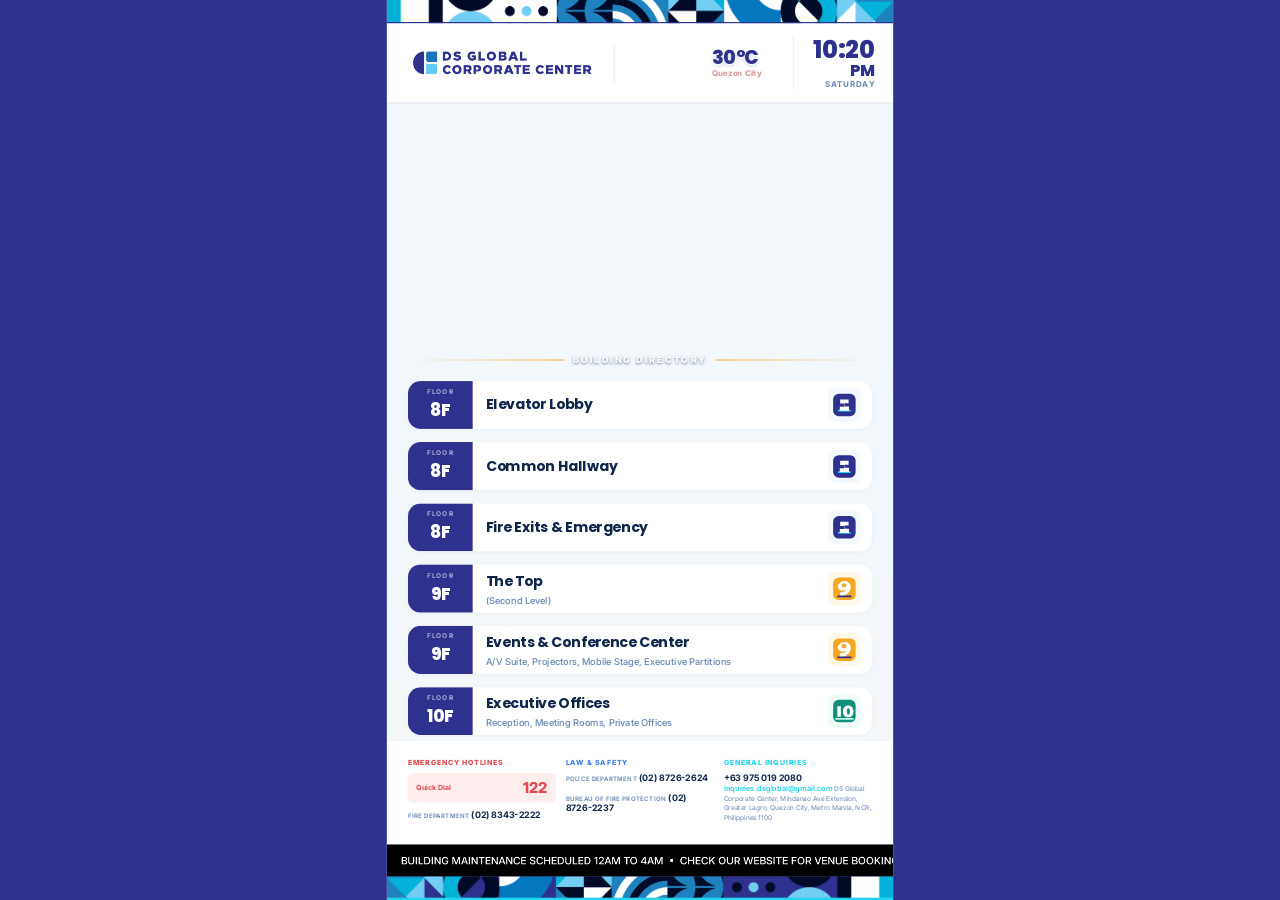
==== dashboard-kiosk.html @ 4f1f85ec "push other files" ====
<!DOCTYPE html>
<html lang="en">
<head>
<meta charset="UTF-8">
<meta name="viewport" content="width=device-width, initial-scale=1.0">
<title>DS Global Corporate Center - Directory</title>
<link rel="preconnect" href="https://fonts.googleapis.com">
<link href="https://fonts.googleapis.com/css2?family=Poppins:wght@500;600;700;800&family=Inter:wght@400;500;600;700&display=swap" rel="stylesheet">
<style>
:root{
  --navy: #2E318E;           
  --navy-light: #2E318E;
  --ink: #0F2549;
  --muted: #6687b4;
  --line: #E4E9F2;
  --bg: #F4F7FC;
  --white: #FFFFFF;
  
  --accent-cyan: #22D3EE;    
  --blue: #3B82F6;
  
  --red: #E5484D;            
  --red-soft: #FDEDED;
  --footer-navy: #2E318E;
}

*{ box-sizing: border-box; margin:0; padding:0; }

html, body{
  width: 100%;
  height: 100%;
  overflow: hidden;
  background: var(--navy);
  font-family: 'Inter', sans-serif;
}

#stage{
  width: 100vw;
  height: 100vh;
  display: flex;
  align-items: center;
  justify-content: center;
}

.screen{
  width: 1080px;
  height: 1920px;
  flex-shrink: 0;
  background-color: var(--bg);
  background-image:
    linear-gradient(rgba(240, 249, 252, 0.28), rgba(240, 249, 252, 0.28)),
    url("assets/images/Suggested Background.jpg");
  background-repeat: no-repeat;
  background-position: center;
  background-size: cover;
  display: flex;
  flex-direction: column;
  overflow: hidden;
  transform-origin: center center;
}

.header-pattern{
  --header-pattern-image: url("assets/images/Pattern DS Global Holdings-05.png");
  --header-pattern-size: cover;
  --header-pattern-position: center;
  height: 50px;
  flex-shrink: 0;
  background-color: #FFFFFF;
  background-image: var(--header-pattern-image);
  background-repeat: no-repeat;
  background-position: var(--header-pattern-position);
  background-size: var(--header-pattern-size);
  border-bottom: 3px solid var(--navy);
}

/* ===== HEADER ===== */
.header{
  background: var(--white);
  display: flex;
  align-items: center;
  justify-content: space-between;
  gap: 40px;
  padding: 28px 56px;
  border-bottom: 3px solid var(--line);
  flex-shrink: 0;
  min-height: 140px;
}

.brand{
  display: flex;
  align-items: center;
  padding-right: 48px;
  border-right: 2px solid var(--line);
  flex-shrink: 0;
}

.brand-logo{
  height: 82px;
  width: auto;
  max-width: 380px;
  display: block;
  object-fit: contain;
}

.weather{
  display: flex;
  align-items: center;
  justify-content: center;
  gap: 16px;
  width: 300px;
  min-height: 92px;
  padding: 0;
  flex-shrink: 0;
}

.weather-art{
  position: relative;
  width: 124px;
  height: 82px;
  flex-shrink: 0;
}

.weather-icon{
  position: absolute;
  inset: 0;
  width: 124px;
  height: 82px;
}

.weather-copy{
  display: flex;
  flex-direction: column;
  align-items: flex-start;
  justify-content: center;
  line-height: 1;
  min-width: 0;
}

.weather-temp{
  font-family: 'Poppins', sans-serif;
  font-size: 40px;
  font-weight: 800;
  line-height: 1;
  color: var(--navy);
  text-shadow:
    0 1px 0 rgba(255, 255, 255, 0.9),
    0 4px 10px rgba(46, 49, 142, 0.22);
}

.weather-city{
  margin-top: 5px;
  font-size: 17px;
  font-weight: 800;
  color: #D5A1A1;
  letter-spacing: 0.2px;
  white-space: nowrap;
}

.clock{
  display: flex;
  flex-direction: column;
  align-items: flex-end;
  line-height: 1.05;
  flex-shrink: 0;
  padding-left: 40px;
  border-left: 2px solid var(--line);
}

.clock-time{
  font-family: 'Poppins', sans-serif;
  font-weight: 800;
  font-size: 52px;
  color: var(--navy);
}

.clock-meridiem{
  font-family: 'Poppins', sans-serif;
  font-weight: 800;
  font-size: 34px;
  color: var(--navy);
}

.clock-day{
  font-size: 17px;
  font-weight: 700;
  letter-spacing: 2px;
  color: var(--muted);
  margin-top: 4px;
}

/* ===== HERO - Clean Video ===== */
.hero{
  position: relative;
  height: 520px;
  overflow: hidden;
  flex-shrink: 0;
}

.hero-bg{
  position: absolute;
  inset: 0;
  width: 100%;
  height: 100%;
  object-fit: cover;
}

.hero-tint{
  position: absolute;
  inset: 0;
}

/* ===== DIRECTORY ===== */
.directory{
  flex: 1;
  min-height: 0;
  padding: 40px 44px;
  display: flex;
  flex-direction: column;
  justify-content: center;
  gap: 26px;
  background-image:
    linear-gradient(rgba(235, 246, 252, 0.16), rgba(255, 239, 211, 0.06)),
    url("assets/images/Suggested Background.jpg");
  background-repeat: no-repeat;
  background-position: center bottom;
  background-size: cover;
}

.directory.is-fading-out .directory-page{
  opacity: 0;
  transform: translateY(-14px);
}

.directory-page{
  display: flex;
  flex-direction: column;
  justify-content: center;
  gap: 26px;
  min-height: 100%;
  opacity: 1;
  transform: translateY(0);
  transition: opacity 0.65s ease, transform 0.65s ease;
  animation: directoryFadeIn 0.65s ease both;
}

.level-divider{
  display: flex;
  align-items: center;
  gap: 18px;
  margin: 6px 0;
}

.level-divider::before,
.level-divider::after{
  content: "";
  flex: 1;
  height: 2px;
  background: linear-gradient(90deg, transparent, #F5A623);
}

.level-divider::after{
  background: linear-gradient(90deg, #F5A623, transparent);
}

.level-divider span{
  font-size: 19px;
  font-weight: 900;
  letter-spacing: 4.5px;
  color: #FFFFFF;
  text-shadow: 0 2px 5px rgba(15, 37, 73, 0.55);
  white-space: nowrap;
  display: inline-flex;
  align-items: center;
  gap: 14px;
}

.level-divider small{
  font-family: 'Inter', sans-serif;
  font-size: 16px;
  font-weight: 700;
  letter-spacing: 1.2px;
  color: var(--muted);
}

.row{
  background: var(--white);
  border-radius: 28px;
  display: flex;
  align-items: stretch;
  overflow: hidden;
  box-shadow: 0 2px 8px rgba(16,26,43,0.04);
  border: 1px solid #F0F1F4;
}

.badge{
  background: var(--navy);
  color: var(--white);
  display: flex;
  flex-direction: column;
  align-items: center;
  justify-content: center;
  width: 138px;
  flex-shrink: 0;
  padding: 22px 8px;
}

.badge-label{
  font-size: 14px;
  font-weight: 700;
  letter-spacing: 2px;
  opacity: 0.6;
  margin-bottom: 4px;
}

.badge-num{
  font-family: 'Poppins', sans-serif;
  font-weight: 800;
  font-size: 36px;
}

.badge--light{
  background: var(--white);
  color: var(--ink);
  border-right: 7px solid var(--accent-cyan);
}

.row-body{
  flex: 1;
  display: flex;
  flex-direction: column;
  justify-content: center;
  padding: 20px 28px;
  gap: 6px;
}

.row-heading{
  display: flex;
  align-items: baseline;
  justify-content: space-between;
  gap: 18px;
}

.row-title{
  font-family: 'Poppins', sans-serif;
  font-weight: 700;
  font-size: 30px;
  color: var(--ink);
  min-width: 0;
}

.row-title-accent{
  font-weight: 600;
  color: var(--accent-cyan);
  font-size: 26px;
}

.row-subtitle{
  font-size: 20px;
  color: var(--muted);
  font-weight: 500;
}

.row-date{
  color: var(--muted);
  flex-shrink: 0;
  font-size: 17px;
  font-weight: 700;
  letter-spacing: 1px;
}

.row-icon{
  display: flex;
  align-items: center;
  justify-content: center;
  width: 118px;
  flex-shrink: 0;
  font-size: 42px;
}

.row-icon img{
  width: 72px;
  height: 72px;
  display: block;
  object-fit: contain;
}

@keyframes directoryFadeIn{
  from{
    opacity: 0;
    transform: translateY(14px);
  }
  to{
    opacity: 1;
    transform: translateY(0);
  }
}

.row-icon svg{ width: 52px; height: 52px; }

.icon-asterisk{
  color: var(--red);
  font-size: 40px;
}

/* ===== IMPROVED BOTTOM INFO SECTION ===== */
.info{
  display: grid;
  grid-template-columns: 1fr 1fr 1fr;
  gap: 20px;
  padding: 38px 44px 30px;
  background: var(--white);
  border-top: 1px solid var(--line);
  flex-shrink: 0;
}

.info-head{
  font-size: 15px;
  font-weight: 800;
  letter-spacing: 1.8px;
  color: #5B6B85;
  margin-bottom: 12px;
  text-transform: uppercase;
}

.info-head--red{ color: var(--red); }
.info-head--blue{ color: var(--blue); }
.info-head--cyan{ color: var(--accent-cyan); }

.info-block{
  margin-bottom: 18px;
}

.info-label{
  font-size: 13px;
  font-weight: 600;
  color: var(--muted);
  text-transform: uppercase;
  letter-spacing: 0.8px;
}

.info-value{
  font-size: 19px;
  font-weight: 700;
  color: var(--ink);
  margin: 4px 0;
}

.info-sub{
  font-size: 14px;
  color: var(--muted);
  line-height: 1.4;
}

.info-link{
  color: var(--accent-cyan);
  text-decoration: none;
  font-weight: 600;
}

/* Quick Dial Highlight */
.quick-dial{
  background: var(--red-soft);
  padding: 12px 18px;
  border-radius: 12px;
  margin-bottom: 16px;
  display: flex;
  justify-content: space-between;
  align-items: center;
}

.quick-dial span{
  font-size: 15px;
  font-weight: 700;
  color: var(--red);
}

.quick-dial strong{
  font-size: 32px;
  font-weight: 800;
  color: var(--red);
}

/* ===== TICKER ===== */
.ticker{
  display: flex;
  align-items: stretch;
  height: 68px;
  flex-shrink: 0;
  background: #000;
}

.ticker-track{
  flex: 1;
  background: #000;
  overflow: hidden;
  display: flex;
  align-items: center;
}

.ticker-content{
  display: flex;
  white-space: nowrap;
  animation: scrollTicker 90s linear infinite;
  will-change: transform;
}

.ticker-content span{
  font-size: 22px;
  font-weight: 500;
  letter-spacing: 0;
  color: #FFF;
  padding-left: 30px;
}

@keyframes scrollTicker{
  from{ transform: translateX(0); }
  to{ transform: translateX(-50%); }
}

/* ===== BOTTOM STRIP ===== */
.strip{
  --strip-image: url("assets/images/Pattern DS Global Holdings-04.png");
  --strip-art-size: cover;
  --strip-art-position: center;
  height: 50px;
  background-color: var(--footer-navy);
  background-image: var(--strip-image);
  background-repeat: no-repeat;
  background-size: var(--strip-art-size);
  background-position: var(--strip-art-position);
  border-bottom: 5px solid var(--accent-cyan);
  flex-shrink: 0;
}
</style>
</head> 
<body>

<div id="stage">
<div class="screen">

  <div class="header-pattern" aria-hidden="true"></div>

  <!-- HEADER -->
  <header class="header">
    <div class="brand">
      <img class="brand-logo" src="assets/images/DSGLOBAL-CORPORATE-CENTER-LOGO-02.png" alt="DS Global Corporate Center Logo">
    </div>

    <div class="weather" id="weather">
      <div class="weather-art">
        <svg class="weather-icon" viewBox="0 0 150 96" fill="none" xmlns="http://www.w3.org/2000/svg"></svg>
      </div>
      <div class="weather-copy">
        <span class="weather-temp"><span id="weatherCurrent">30</span>&deg;C</span>
        <span class="weather-city">Quezon City</span>
      </div>
    </div>

    <div class="clock">
      <span class="clock-time" id="clockTime">03:35</span>
      <span class="clock-meridiem" id="clockMeridiem">PM</span>
      <span class="clock-day" id="clockDay">WEDNESDAY</span>
    </div>
  </header>

  <!-- HERO - Clean Video -->
  <section class="hero">
    <video class="hero-bg" autoplay muted loop playsinline>
      <source src="assets/videos/Luxury, Convenience, Security Redefined _ DS Global Quezon City HQ Tour.mp4" type="video/mp4">
    </video>
    <div class="hero-tint"></div>
  </section>

  <!-- DIRECTORY -->
  <main class="directory" id="directory">
    <!-- Will be populated by JavaScript from data/directory.xml -->
  </main>

  <!-- FOOTER INFO -->
  <section class="info">
    <!-- Will be populated by JavaScript from data/footer.xml -->
  </section>

  <!-- TICKER -->
  <section class="ticker" aria-label="News ticker">
    <div class="ticker-track">
      <div class="ticker-content" id="tickerContent">
        <span>BUILDING MAINTENANCE SCHEDULED 12AM TO 4AM&nbsp;&nbsp;•&nbsp;&nbsp;CHECK OUR WEBSITE FOR VENUE BOOKINGS&nbsp;&nbsp;•&nbsp;&nbsp;</span>
      </div>
    </div>
  </section>

  <div class="strip"></div>

</div>
</div>

<script>
// ===== FULLSCREEN SCALE-TO-FIT =====
const CANVAS_W = 1080;
const CANVAS_H = 1920;
const XML_DATA_BASE = "data/";
const FALLBACK_XML = {
  "branding.xml": String.raw`<?xml version="1.0" encoding="UTF-8"?>
<branding>
  <logo src="assets/images/DSGLOBAL-CORPORATE-CENTER-LOGO-02.png" alt="DS Global Corporate Center Logo" />
  <headerPattern src="assets/images/Pattern DS Global Holdings-05.png" height="50" fit="cover" position="center" />
  <strip src="assets/images/Pattern DS Global Holdings-04.png" height="50" fit="cover" position="center" />
</branding>`,
  "footer.xml": String.raw`<?xml version="1.0" encoding="UTF-8"?>
<footer>
  <column title="EMERGENCY HOTLINES" theme="red">
    <quickDial label="Quick Dial" value="122" />
    <item><label>Fire Department</label><value>(02) 8343-2222</value></item>
  </column>
  <column title="LAW &amp; SAFETY" theme="blue">
    <item><label>Police Department</label><value>(02) 8726-2624</value></item>
    <item><label>Bureau of Fire Protection</label><value>(02) 8726-2237</value></item>
  </column>
  <column title="GENERAL INQUIRIES" theme="cyan">
    <item>
      <value>+63 975 019 2080</value>
      <email>inquiries.dsglobal@gmail.com</email>
      <note>DS Global Corporate Center, Mindanao Ave Extension, Greater Lagro, Quezon City, Metro Manila, NCR, Philippines 1100</note>
    </item>
  </column>
</footer>`,
  "videos.xml": String.raw`<?xml version="1.0" encoding="UTF-8"?>
<videos>
  <video src="assets/videos/Luxury, Convenience, Security Redefined _ DS Global Quezon City HQ Tour.mp4" poster="assets/images/Suggested Background.jpg" />
  <video src="assets/videos/A Legacy of Sustainable Innovation _ DS Global Holdings Inc..mp4" poster="assets/images/Suggested Background.jpg" />
</videos>`,
  "directory.xml": String.raw`<?xml version="1.0" encoding="UTF-8"?>
<directory>
  <level name="LEVEL 8F" date="JUNE 18, 2026">
    <item><floor>8F</floor><title>Elevator Lobby</title><image>assets/images/floor-8.svg</image><imageAlt>Level 8 floor image</imageAlt><icon>&#8595;</icon></item>
    <item><floor>8F</floor><title>Common Hallway</title><image>assets/images/floor-8.svg</image><imageAlt>Level 8 floor image</imageAlt><icon>&#128100;</icon></item>
    <item><floor>8F</floor><title>Fire Exits &amp; Emergency</title><image>assets/images/floor-8.svg</image><imageAlt>Level 8 floor image</imageAlt><icon>&#10035;</icon></item>
  </level>
  <level name="LEVEL 9F" date="JUNE 19, 2026">
    <item featured="true"><floor>9F</floor><title>The Top</title><subtitle>(Second Level)</subtitle><image>assets/images/floor-9.svg</image><imageAlt>Level 9 floor image</imageAlt><icon>&#11088;</icon></item>
    <item><floor>9F</floor><title>Events &amp; Conference Center</title><subtitle>A/V Suite, Projectors, Mobile Stage, Executive Partitions</subtitle><image>assets/images/floor-9.svg</image><imageAlt>Level 9 floor image</imageAlt><icon>&#128101;</icon></item>
  </level>
  <level name="LEVEL 10F" date="JUNE 20, 2026">
    <item><floor>10F</floor><title>Executive Offices</title><subtitle>Reception, Meeting Rooms, Private Offices</subtitle><image>assets/images/floor-10.svg</image><imageAlt>Level 10 floor image</imageAlt><icon>&#128188;</icon></item>
    <item date="9:00 AM - 6:00 PM"><floor>10F</floor><title>Client Lounge</title><subtitle>Waiting Area, Pantry, Consultation Room</subtitle><image>assets/images/floor-10.svg</image><imageAlt>Level 10 floor image</imageAlt><icon>&#9749;</icon></item>
    <item><floor>10F</floor><title>Admin Services</title><subtitle>Document Processing and Building Support</subtitle><image>assets/images/floor-10.svg</image><imageAlt>Level 10 floor image</imageAlt><icon>&#128196;</icon></item>
  </level>
  <level name="LEVEL 11F" date="JUNE 21, 2026">
    <item featured="true"><floor>11F</floor><title>Training Hall</title><subtitle>Seminars, Workshops, Briefings</subtitle><image>assets/images/floor-11.svg</image><imageAlt>Level 11 floor image</imageAlt><icon>&#127891;</icon></item>
    <item><floor>11F</floor><title>Board Room</title><subtitle>Conference Table, Display System, Video Call Setup</subtitle><image>assets/images/floor-11.svg</image><imageAlt>Level 11 floor image</imageAlt><icon>&#128101;</icon></item>
  </level>
  <level name="LEVEL 12F" date="JUNE 22, 2026">
    <item><floor>12F</floor><title>Operations Center</title><subtitle>Daily Coordination, Monitoring, Team Dispatch</subtitle><image>assets/images/floor-12.svg</image><imageAlt>Level 12 floor image</imageAlt><icon>&#9881;</icon></item>
    <item><floor>12F</floor><title>Accounting Office</title><subtitle>Billing, Collections, Finance Assistance</subtitle><image>assets/images/floor-12.svg</image><imageAlt>Level 12 floor image</imageAlt><icon>&#128179;</icon></item>
    <item date="OPEN"><floor>12F</floor><title>Records Room</title><subtitle>Forms, Archives, Document Requests</subtitle><image>assets/images/floor-12.svg</image><imageAlt>Level 12 floor image</imageAlt><icon>&#128450;</icon></item>
  </level>
  <level name="LEVEL 13F" date="JUNE 23, 2026">
    <item featured="true"><floor>13F</floor><title>Sky Lounge</title><subtitle>VIP Holding Area and Private Events</subtitle><image>assets/images/floor-13.svg</image><imageAlt>Level 13 floor image</imageAlt><icon>&#10024;</icon></item>
    <item><floor>13F</floor><title>Creative Studio</title><subtitle>Content Room, Production Desk, Editing Suite</subtitle><image>assets/images/floor-13.svg</image><imageAlt>Level 13 floor image</imageAlt><icon>&#127909;</icon></item>
  </level>
  <level name="LEVEL 14F" date="JUNE 24, 2026">
    <item><floor>14F</floor><title>Roof Deck Access</title><subtitle>Authorized Personnel Only</subtitle><image>assets/images/floor-14.svg</image><imageAlt>Level 14 floor image</imageAlt><icon>&#127970;</icon></item>
    <item><floor>14F</floor><title>Maintenance Office</title><subtitle>Facilities, Electrical, Housekeeping Support</subtitle><image>assets/images/floor-14.svg</image><imageAlt>Level 14 floor image</imageAlt><icon>&#128736;</icon></item>
    <item date="24/7"><floor>14F</floor><title>Security Post</title><subtitle>Monitoring and Building Assistance</subtitle><image>assets/images/floor-14.svg</image><imageAlt>Level 14 floor image</imageAlt><icon>&#128737;</icon></item>
  </level>
</directory>`
};

async function loadXMLText(fileName) {
  try {
    const res = await fetch(`${XML_DATA_BASE}${fileName}`, { cache: "no-store" });
    if (!res.ok) throw new Error(`${fileName} request failed: ${res.status}`);
    return await res.text();
  } catch (err) {
    console.warn(`Using embedded fallback for ${fileName}:`, err);
    return FALLBACK_XML[fileName] || "";
  }
}

function scaleToFit() {
  const screen = document.querySelector(".screen");
  if (!screen) return;
  const scaleX = window.innerWidth / CANVAS_W;
  const scaleY = window.innerHeight / CANVAS_H;
  const isPortrait = window.innerHeight >= window.innerWidth;

  screen.style.transform = isPortrait
    ? `scale(${scaleX}, ${scaleY})`
    : `scale(${Math.min(scaleX, scaleY)})`;
}

scaleToFit();
window.addEventListener("resize", scaleToFit);

// ===== XML BRANDING =====
function brandingAttribute(element, name) {
  return element ? String(element.getAttribute(name) || "").trim() : "";
}

async function loadBranding() {
  try {
    const text = await loadXMLText("branding.xml");
    const xml = new DOMParser().parseFromString(text, "text/xml");
    if (xml.querySelector("parsererror")) throw new Error("Invalid branding XML");

    const logoSettings = xml.querySelector("logo");
    const headerPatternSettings = xml.querySelector("headerPattern");
    const stripSettings = xml.querySelector("strip");
    const logo = document.querySelector(".brand-logo");
    const headerPattern = document.querySelector(".header-pattern");
    const strip = document.querySelector(".strip");

    const logoSrc = safeLocalAssetPath(brandingAttribute(logoSettings, "src"));
    if (logo && logoSrc) logo.src = logoSrc;

    const logoAlt = brandingAttribute(logoSettings, "alt");
    if (logo && logoAlt) logo.alt = logoAlt;

    const fitSizes = {
      cover: "cover",
      contain: "contain",
      stretch: "100% 100%",
      natural: "auto"
    };

    const headerPatternSrc = safeLocalAssetPath(brandingAttribute(headerPatternSettings, "src"));
    if (headerPattern && headerPatternSrc) {
      headerPattern.style.setProperty(
        "--header-pattern-image",
        `url("${headerPatternSrc.replace(/"/g, '\\"')}")`
      );
    }

    if (headerPattern) {
      const requestedHeight = Number.parseInt(brandingAttribute(headerPatternSettings, "height"), 10);
      if (Number.isFinite(requestedHeight)) {
        headerPattern.style.height = `${Math.min(240, Math.max(20, requestedHeight))}px`;
      }

      const fit = brandingAttribute(headerPatternSettings, "fit").toLowerCase();
      if (fitSizes[fit]) {
        headerPattern.style.setProperty("--header-pattern-size", fitSizes[fit]);
      }

      const position = brandingAttribute(headerPatternSettings, "position");
      if (position) {
        headerPattern.style.setProperty("--header-pattern-position", position);
      }
    }

    const stripSrc = safeLocalAssetPath(brandingAttribute(stripSettings, "src"));
    if (strip && stripSrc) {
      strip.style.setProperty("--strip-image", `url("${stripSrc.replace(/"/g, '\\"')}")`);
    }

    if (strip) {
      const requestedHeight = Number.parseInt(brandingAttribute(stripSettings, "height"), 10);
      if (Number.isFinite(requestedHeight)) {
        strip.style.height = `${Math.min(300, Math.max(36, requestedHeight))}px`;
      }

      const fit = brandingAttribute(stripSettings, "fit").toLowerCase();
      if (fitSizes[fit]) strip.style.setProperty("--strip-art-size", fitSizes[fit]);

      const position = brandingAttribute(stripSettings, "position");
      if (position) strip.style.setProperty("--strip-art-position", position);
    }
  } catch (err) {
    console.error(`Branding load error from ${XML_DATA_BASE}branding.xml:`, err);
  }
}

loadBranding();
setInterval(loadBranding, 5 * 60 * 1000);

// ===== LIVE CLOCK =====
const dayNames = ["SUNDAY", "MONDAY", "TUESDAY", "WEDNESDAY", "THURSDAY", "FRIDAY", "SATURDAY"];

function updateClock() {
  const now = new Date();
  let hours = now.getHours();
  const minutes = now.getMinutes();
  const meridiem = hours >= 12 ? "PM" : "AM";
  hours = hours % 12 || 12;

  document.getElementById("clockTime").textContent = `${String(hours).padStart(2, "0")}:${String(minutes).padStart(2, "0")}`;
  document.getElementById("clockMeridiem").textContent = meridiem;
  document.getElementById("clockDay").textContent = dayNames[now.getDay()];
}

updateClock();
setInterval(updateClock, 1000);

// ===== TICKER =====
const tickerContent = document.getElementById("tickerContent");
const NEWSDATA_API_URL = "https://newsdata.io/api/1/latest?country=ph&apikey=pub_8c6cfdcc37a54f168a65dd4b7d0e3ed5";
const DEFAULT_TICKER_MESSAGES = [
  "BUILDING MAINTENANCE SCHEDULED 12AM TO 4AM",
  "CHECK OUR WEBSITE FOR VENUE BOOKINGS"
];

function renderTickerMessages(messages) {
  if (!tickerContent) return;

  const cleanMessages = messages
    .map(message => String(message || "").trim())
    .filter(Boolean);

  const tickerText = (cleanMessages.length ? cleanMessages : DEFAULT_TICKER_MESSAGES)
    .map(escapeHTML)
    .join("&nbsp;&nbsp;&bull;&nbsp;&nbsp;");

  tickerContent.innerHTML = `<span>${tickerText}&nbsp;&nbsp;&bull;&nbsp;&nbsp;</span>`;
  tickerContent.innerHTML += tickerContent.innerHTML;
}

async function fetchNewsTicker() {
  try {
    const res = await fetch(NEWSDATA_API_URL);
    if (!res.ok) throw new Error(`NewsData error: ${res.status}`);

    const data = await res.json();
    const headlines = Array.isArray(data.results)
      ? data.results.slice(0, 5).map(item => item.title)
      : [];

    renderTickerMessages(headlines);
  } catch (err) {
    renderTickerMessages(DEFAULT_TICKER_MESSAGES);
  }
}

renderTickerMessages(DEFAULT_TICKER_MESSAGES);
fetchNewsTicker();
setInterval(fetchNewsTicker, 15 * 60 * 1000);

// ===== WEATHER =====
function weatherIconSVG(code) {
  const sun = `
    <circle cx="42" cy="39" r="25" fill="url(#weatherSun)"/>
    <g stroke="#D6A03A" stroke-width="2.8" stroke-linecap="round" opacity="0.42">
      <line x1="18" y1="21" x2="12" y2="16"/>
      <line x1="65" y1="17" x2="71" y2="11"/>
      <line x1="43" y1="5" x2="43" y2="12"/>
      <line x1="14" y1="43" x2="7" y2="44"/>
    </g>`;
  const cloud = `
    <g filter="url(#weatherShadow)">
      <path d="M43 72h58c12.8 0 23.2-9 23.2-20.2 0-10.5-9.2-19.3-21.1-20.1C98.1 19.6 86 12 72.1 12c-15 0-27.6 9.1-30.7 21.5C30.7 34.9 22 43 22 52.8 22 63.4 31.4 72 43 72Z" fill="url(#weatherCloud)"/>
      <path d="M42.6 72h58.9c12.2 0 22.2-8.4 22.2-19.4 0-2.2-.4-4.2-1.1-6.1-3.2 6.3-10.4 10.8-18.8 10.8H44.8c-7.9 0-14.9-3.6-18.9-9.1-2.2 3-3.4 6.4-3.4 10C22.5 66 31.4 72 42.6 72Z" fill="#7FC8EE" opacity="0.58"/>
    </g>`;
  const rain = `
    <path d="M70 79c0 5.7-4.5 9.7-9.5 9.7S51 84.7 51 79c0-5.2 6.7-13.3 9.5-16.4C63.5 65.7 70 73.7 70 79Z" fill="#0B67D6"/>`;
  const lightning = `
    <path d="M128 48l-10 19h10l-12 20 26-28h-12l9-11h-11Z" fill="#F4C20D"/>
    <path d="M15 57L8 70h7L7 84l17-20h-8l6-7h-7Z" fill="#F4C20D"/>`;
  const defs = `
    <defs>
      <linearGradient id="weatherSun" x1="16" y1="13" x2="66" y2="64" gradientUnits="userSpaceOnUse">
        <stop stop-color="#FFE05C"/>
        <stop offset="1" stop-color="#F4B400"/>
      </linearGradient>
      <linearGradient id="weatherCloud" x1="44" y1="14" x2="99" y2="74" gradientUnits="userSpaceOnUse">
        <stop stop-color="#DDF4FF"/>
        <stop offset="0.55" stop-color="#9FD7F5"/>
        <stop offset="1" stop-color="#5AAFE0"/>
      </linearGradient>
      <filter id="weatherShadow" x="14" y="4" width="119" height="77" filterUnits="userSpaceOnUse">
        <feDropShadow dx="0" dy="4" stdDeviation="4" flood-color="#64748B" flood-opacity="0.22"/>
      </filter>
    </defs>`;

  if (code === 0) return `${defs}${sun}`;
  if ([1, 2].includes(code)) return `${defs}${sun}${cloud}`;
  if ([3, 45, 48].includes(code)) return `${defs}${cloud}`;
  if ([51, 53, 55, 56, 57, 61, 63, 65, 66, 67, 80, 81, 82].includes(code)) return `${defs}${sun}${cloud}${rain}`;
  if ([95, 96, 99].includes(code)) return `${defs}${sun}${cloud}${lightning}`;
  return `${defs}${sun}${cloud}`;
}

async function fetchWeather() {
  try {
    const weatherUrl = `https://api.open-meteo.com/v1/forecast?latitude=14.6760&longitude=121.0437&current=temperature_2m,weather_code&timezone=Asia/Manila&_=${Date.now()}`;
    const res = await fetch(weatherUrl, { cache: "no-store" });
    const data = await res.json();
    const weatherCode = data.current.weather_code;

    document.getElementById("weatherCurrent").textContent =
      Math.round(data.current.temperature_2m);

    const iconEl = document.querySelector(".weather-icon");
    if (iconEl) iconEl.innerHTML = weatherIconSVG(weatherCode);
  } catch (err) {
    console.error("Weather load error:", err);
  }
}

fetchWeather();
setInterval(fetchWeather, 2 * 60 * 1000);

// ===== FOOTER LOADER =====
function footerText(parent, tagName) {
  const child = Array.from(parent.children).find(el => el.localName === tagName);
  return child ? child.textContent.trim() : "";
}

function renderFooterColumn(column) {
  const title = escapeHTML(column.getAttribute("title") || footerText(column, "title"));
  const theme = escapeHTML(column.getAttribute("theme") || "");
  const headClass = theme ? ` info-head--${theme}` : "";
  const quickDial = Array.from(column.children).find(el => el.localName === "quickDial");
  const items = Array.from(column.children).filter(el => el.localName === "item");

  return `
    <div class="info-col">
      <div class="info-head${headClass}">${title}</div>
      ${quickDial ? `
        <div class="quick-dial">
          <span>${escapeHTML(quickDial.getAttribute("label") || footerText(quickDial, "label"))}</span>
          <strong>${escapeHTML(quickDial.getAttribute("value") || footerText(quickDial, "value"))}</strong>
        </div>
      ` : ""}
      ${items.map(item => {
        const label = footerText(item, "label");
        const value = footerText(item, "value");
        const email = footerText(item, "email");
        const note = footerText(item, "note");

        return `
          <div class="info-block">
            ${label ? `<span class="info-label">${escapeHTML(label)}</span>` : ""}
            ${value ? `<span class="info-value">${escapeHTML(value)}</span>` : ""}
            ${email ? `<a class="info-link" href="mailto:${escapeHTML(email)}">${escapeHTML(email)}</a>` : ""}
            ${note ? `<span class="info-sub">${escapeHTML(note)}</span>` : ""}
          </div>
        `;
      }).join("")}
    </div>
  `;
}

async function loadFooter() {
  const info = document.querySelector(".info");
  if (!info) return;

  try {
    const text = await loadXMLText("footer.xml");
    const xml = new DOMParser().parseFromString(text, "text/xml");
    const columns = Array.from(xml.querySelectorAll("column"));

    if (columns.length === 0) return;
    info.innerHTML = columns.map(renderFooterColumn).join("");
  } catch (err) {
    console.error(`Footer load error from ${XML_DATA_BASE}footer.xml:`, err);
  }
}

loadFooter();

// ===== SMOOTH FADE VIDEO CYCLER =====
const heroVideo = document.querySelector('.hero-bg');
const HERO_FADE_OUT_MS = 1200;
const HERO_FADE_IN_MS = 3000;
let currentVideoIndex = 0;
let isTransitioning = false;

async function loadVideos() {
  try {
    const text = await loadXMLText("videos.xml");
    const xml = new DOMParser().parseFromString(text, "text/xml");

    const videoList = Array.from(xml.getElementsByTagName('video')).map(v => ({
      src: v.getAttribute('src'),
      poster: v.getAttribute('poster') || ''
    }));

    if (videoList.length === 0) return;

    function playNextVideo() {
      if (isTransitioning) return;
      isTransitioning = true;

      const nextVideo = videoList[currentVideoIndex];

      heroVideo.style.transition = `opacity ${HERO_FADE_OUT_MS}ms ease`;
      heroVideo.style.opacity = '0';

      setTimeout(() => {
        heroVideo.poster = nextVideo.poster;
        heroVideo.src = nextVideo.src;
        heroVideo.load();

        heroVideo.play().catch(() => {});

        heroVideo.style.transition = `opacity ${HERO_FADE_IN_MS}ms ease`;
        heroVideo.style.opacity = '1';

        currentVideoIndex = (currentVideoIndex + 1) % videoList.length;
        isTransitioning = false;
      }, HERO_FADE_OUT_MS);
    }

    const first = videoList[0];
    heroVideo.poster = first.poster;
    heroVideo.src = first.src;
    heroVideo.load();
    heroVideo.play().catch(() => {});
    currentVideoIndex = 1;

    heroVideo.removeAttribute('loop');
    heroVideo.addEventListener('ended', playNextVideo);

  } catch (err) {
    console.error(`Failed to load ${XML_DATA_BASE}videos.xml:`, err);
  }
}

loadVideos();

// ===== DIRECTORY LOADER =====
const DIRECTORY_ROTATE_MS = 10000;
const DIRECTORY_FADE_MS = 650;
const DIRECTORY_ROWS_PER_PAGE = 6;
const DIRECTORY_FLOOR_IMAGES = {
  "8F": "assets/images/floor-8.svg",
  "9F": "assets/images/floor-9.svg",
  "10F": "assets/images/floor-10.svg",
  "11F": "assets/images/floor-11.svg",
  "12F": "assets/images/floor-12.svg",
  "13F": "assets/images/floor-13.svg",
  "14F": "assets/images/floor-14.svg"
};
let directoryLevels = [];
let directoryPages = [];
let currentDirectoryPageIndex = 0;
let isDirectoryTransitioning = false;

function escapeHTML(value) {
  return String(value ?? '').replace(/[&<>"']/g, char => ({
    '&': '&amp;',
    '<': '&lt;',
    '>': '&gt;',
    '"': '&quot;',
    "'": '&#39;'
  }[char]));
}

function childText(parent, tagName) {
  const child = Array.from(parent.children).find(el => el.localName === tagName);
  return child ? child.textContent.trim() : '';
}

function safeLocalAssetPath(value) {
  const path = String(value || '').trim().replace(/\\/g, '/');
  if (!path || path.startsWith('/') || path.includes('..') || /^[a-z]+:/i.test(path)) return '';
  return path;
}

function floorImagePath(floor) {
  return DIRECTORY_FLOOR_IMAGES[String(floor || '').trim().toUpperCase()] || '';
}

function parseDirectoryLevel(level) {
  return {
    name: level.getAttribute('name') || childText(level, 'name'),
    date: level.getAttribute('date') || childText(level, 'date'),
    items: Array.from(level.querySelectorAll('item')).map(item => ({
      floor: childText(item, 'floor'),
      title: childText(item, 'title'),
      subtitle: childText(item, 'subtitle'),
      icon: childText(item, 'icon'),
      image: safeLocalAssetPath(childText(item, 'image')) || floorImagePath(childText(item, 'floor')),
      imageAlt: childText(item, 'imageAlt'),
      date: item.getAttribute('date') || childText(item, 'date'),
      featured: item.getAttribute('featured') === 'true'
    }))
  };
}

function buildDirectoryPages(levels) {
  const rows = levels.flatMap(level => level.items.map(item => ({
    ...item,
    levelName: level.name,
    levelDate: level.date
  })));

  const pages = [];
  for (let i = 0; i < rows.length; i += DIRECTORY_ROWS_PER_PAGE) {
    pages.push(rows.slice(i, i + DIRECTORY_ROWS_PER_PAGE));
  }

  return pages;
}

function renderDirectoryPage() {
  const dir = document.getElementById('directory');
  if (!dir || directoryPages.length === 0) return;

  const pageRows = directoryPages[currentDirectoryPageIndex % directoryPages.length];
  dir.innerHTML = `
    <div class="level-divider">
      <span>BUILDING DIRECTORY</span>
    </div>
    <div class="directory-page">
      ${pageRows.map(item => `
        <div class="row ${item.featured ? 'row--featured' : ''}">
          <div class="badge">
            <div class="badge-label">FLOOR</div>
            <div class="badge-num">${escapeHTML(item.floor)}</div>
          </div>
          <div class="row-body">
            <div class="row-heading">
              <div class="row-title">${escapeHTML(item.title)}</div>
            </div>
            ${item.subtitle ? `<div class="row-subtitle">${escapeHTML(item.subtitle)}</div>` : ''}
          </div>
          <div class="row-icon">
            ${item.image
              ? `<img src="${escapeHTML(item.image)}" alt="${escapeHTML(item.imageAlt || item.title)}">`
              : escapeHTML(item.icon)}
          </div>
        </div>
      `).join('')}
    </div>
  `;
}

function showNextDirectoryLevel() {
  const dir = document.getElementById('directory');
  if (!dir || directoryPages.length <= 1 || isDirectoryTransitioning) return;

  isDirectoryTransitioning = true;
  dir.classList.add('is-fading-out');

  setTimeout(() => {
    currentDirectoryPageIndex = (currentDirectoryPageIndex + 1) % directoryPages.length;
    renderDirectoryPage();

    requestAnimationFrame(() => {
      dir.classList.remove('is-fading-out');
      isDirectoryTransitioning = false;
    });
  }, DIRECTORY_FADE_MS);
}

function applyDirectoryLevels(levels) {
  directoryLevels = levels;
  directoryPages = buildDirectoryPages(directoryLevels);
  currentDirectoryPageIndex = directoryPages.length
    ? currentDirectoryPageIndex % directoryPages.length
    : 0;
  renderDirectoryPage();
}

async function loadDirectory() {
  try {
    const text = await loadXMLText("directory.xml");
    const xml = new DOMParser().parseFromString(text, "text/xml");
    const levels = Array.from(xml.querySelectorAll('level')).map(parseDirectoryLevel);
    if (levels.length === 0) throw new Error("No directory levels found");

    applyDirectoryLevels(levels);
  } catch (err) {
    console.error("Directory XML load error:", err);
  }
}

loadDirectory();
setInterval(showNextDirectoryLevel, DIRECTORY_ROTATE_MS);
setInterval(loadDirectory, 5 * 60 * 1000);
</script>
</body>
</html>
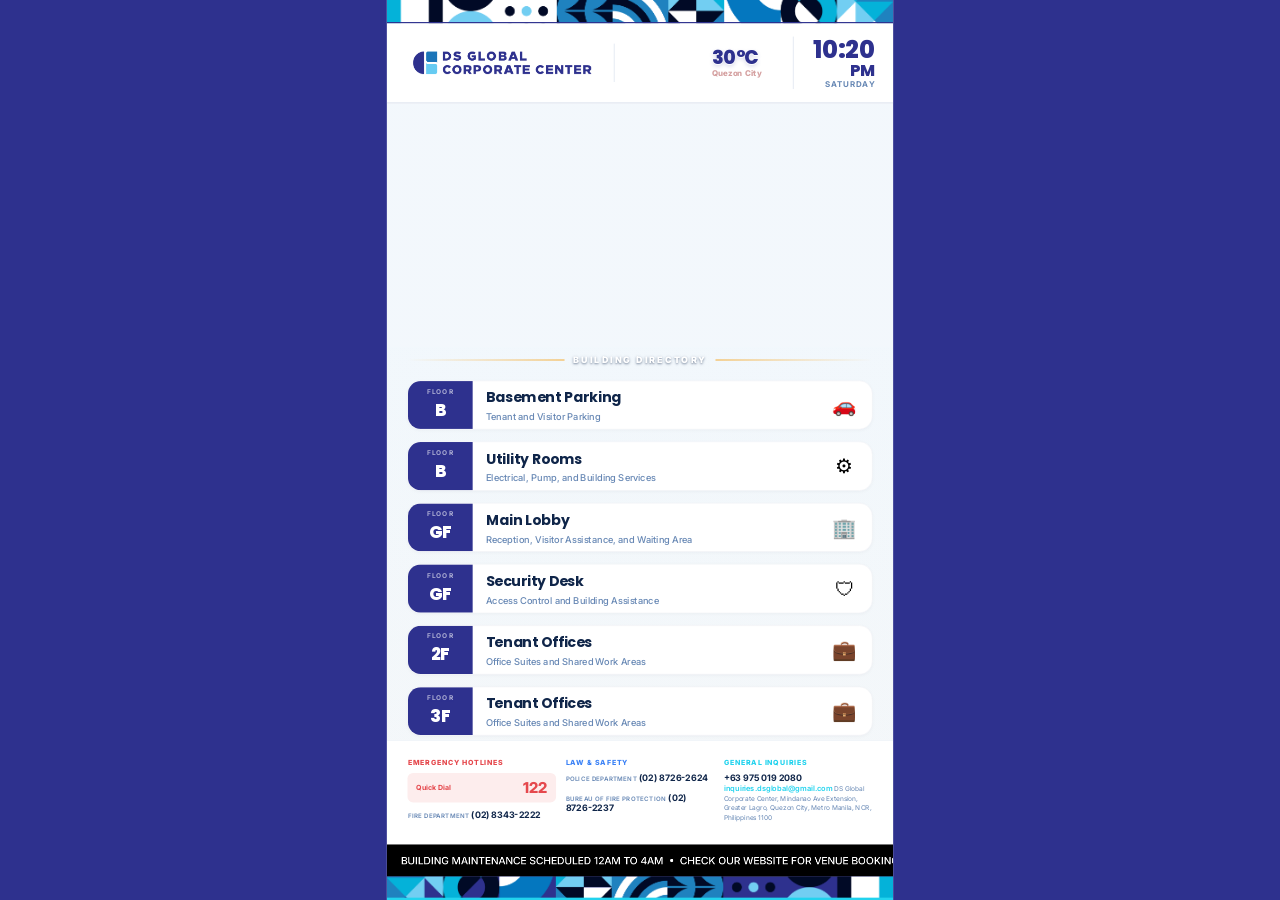
==== commit de4e4cc4: "direct to client files" ====
--- a/dashboard-kiosk.html
+++ b/dashboard-kiosk.html
@@ -3,7 +3,7 @@
 <head>
 <meta charset="UTF-8">
 <meta name="viewport" content="width=device-width, initial-scale=1.0">
-<title>DS Global Corporate Center - Directory</title>
+<title>Dashboard Kiosk</title>
 <link rel="preconnect" href="https://fonts.googleapis.com">
 <link href="https://fonts.googleapis.com/css2?family=Poppins:wght@500;600;700;800&family=Inter:wght@400;500;600;700&display=swap" rel="stylesheet">
 <style>
@@ -49,7 +49,7 @@
   background-color: var(--bg);
   background-image:
     linear-gradient(rgba(240, 249, 252, 0.28), rgba(240, 249, 252, 0.28)),
-    url("assets/images/Suggested Background.jpg");
+    var(--screen-bg-image, none);
   background-repeat: no-repeat;
   background-position: center;
   background-size: cover;
@@ -60,7 +60,7 @@
 }
 
 .header-pattern{
-  --header-pattern-image: url("assets/images/Pattern DS Global Holdings-05.png");
+  --header-pattern-image: none;
   --header-pattern-size: cover;
   --header-pattern-position: center;
   height: 50px;
@@ -220,7 +220,7 @@
   gap: 26px;
   background-image:
     linear-gradient(rgba(235, 246, 252, 0.16), rgba(255, 239, 211, 0.06)),
-    url("assets/images/Suggested Background.jpg");
+    var(--directory-bg-image, none);
   background-repeat: no-repeat;
   background-position: center bottom;
   background-size: cover;
@@ -519,7 +519,7 @@
 
 /* ===== BOTTOM STRIP ===== */
 .strip{
-  --strip-image: url("assets/images/Pattern DS Global Holdings-04.png");
+  --strip-image: none;
   --strip-art-size: cover;
   --strip-art-position: center;
   height: 50px;
@@ -543,7 +543,7 @@
   <!-- HEADER -->
   <header class="header">
     <div class="brand">
-      <img class="brand-logo" src="assets/images/DSGLOBAL-CORPORATE-CENTER-LOGO-02.png" alt="DS Global Corporate Center Logo">
+      <img class="brand-logo" src="" alt="">
     </div>
 
     <div class="weather" id="weather">
@@ -551,8 +551,8 @@
         <svg class="weather-icon" viewBox="0 0 150 96" fill="none" xmlns="http://www.w3.org/2000/svg"></svg>
       </div>
       <div class="weather-copy">
-        <span class="weather-temp"><span id="weatherCurrent">30</span>&deg;C</span>
-        <span class="weather-city">Quezon City</span>
+        <span class="weather-temp"><span id="weatherCurrent"></span>&deg;C</span>
+        <span class="weather-city"></span>
       </div>
     </div>
 
@@ -565,9 +565,7 @@
 
   <!-- HERO - Clean Video -->
   <section class="hero">
-    <video class="hero-bg" autoplay muted loop playsinline>
-      <source src="assets/videos/Luxury, Convenience, Security Redefined _ DS Global Quezon City HQ Tour.mp4" type="video/mp4">
-    </video>
+    <video class="hero-bg" autoplay muted loop playsinline></video>
     <div class="hero-tint"></div>
   </section>
 
@@ -585,7 +583,7 @@
   <section class="ticker" aria-label="News ticker">
     <div class="ticker-track">
       <div class="ticker-content" id="tickerContent">
-        <span>BUILDING MAINTENANCE SCHEDULED 12AM TO 4AM&nbsp;&nbsp;•&nbsp;&nbsp;CHECK OUR WEBSITE FOR VENUE BOOKINGS&nbsp;&nbsp;•&nbsp;&nbsp;</span>
+        <span></span>
       </div>
     </div>
   </section>
@@ -600,81 +598,86 @@
 const CANVAS_W = 1080;
 const CANVAS_H = 1920;
 const XML_DATA_BASE = "data/";
-const FALLBACK_XML = {
-  "branding.xml": String.raw`<?xml version="1.0" encoding="UTF-8"?>
-<branding>
-  <logo src="assets/images/DSGLOBAL-CORPORATE-CENTER-LOGO-02.png" alt="DS Global Corporate Center Logo" />
-  <headerPattern src="assets/images/Pattern DS Global Holdings-05.png" height="50" fit="cover" position="center" />
-  <strip src="assets/images/Pattern DS Global Holdings-04.png" height="50" fit="cover" position="center" />
-</branding>`,
-  "footer.xml": String.raw`<?xml version="1.0" encoding="UTF-8"?>
-<footer>
-  <column title="EMERGENCY HOTLINES" theme="red">
-    <quickDial label="Quick Dial" value="122" />
-    <item><label>Fire Department</label><value>(02) 8343-2222</value></item>
-  </column>
-  <column title="LAW &amp; SAFETY" theme="blue">
-    <item><label>Police Department</label><value>(02) 8726-2624</value></item>
-    <item><label>Bureau of Fire Protection</label><value>(02) 8726-2237</value></item>
-  </column>
-  <column title="GENERAL INQUIRIES" theme="cyan">
-    <item>
-      <value>+63 975 019 2080</value>
-      <email>inquiries.dsglobal@gmail.com</email>
-      <note>DS Global Corporate Center, Mindanao Ave Extension, Greater Lagro, Quezon City, Metro Manila, NCR, Philippines 1100</note>
-    </item>
-  </column>
-</footer>`,
-  "videos.xml": String.raw`<?xml version="1.0" encoding="UTF-8"?>
-<videos>
-  <video src="assets/videos/Luxury, Convenience, Security Redefined _ DS Global Quezon City HQ Tour.mp4" poster="assets/images/Suggested Background.jpg" />
-  <video src="assets/videos/A Legacy of Sustainable Innovation _ DS Global Holdings Inc..mp4" poster="assets/images/Suggested Background.jpg" />
-</videos>`,
-  "directory.xml": String.raw`<?xml version="1.0" encoding="UTF-8"?>
-<directory>
-  <level name="LEVEL 8F" date="JUNE 18, 2026">
-    <item><floor>8F</floor><title>Elevator Lobby</title><image>assets/images/floor-8.svg</image><imageAlt>Level 8 floor image</imageAlt><icon>&#8595;</icon></item>
-    <item><floor>8F</floor><title>Common Hallway</title><image>assets/images/floor-8.svg</image><imageAlt>Level 8 floor image</imageAlt><icon>&#128100;</icon></item>
-    <item><floor>8F</floor><title>Fire Exits &amp; Emergency</title><image>assets/images/floor-8.svg</image><imageAlt>Level 8 floor image</imageAlt><icon>&#10035;</icon></item>
-  </level>
-  <level name="LEVEL 9F" date="JUNE 19, 2026">
-    <item featured="true"><floor>9F</floor><title>The Top</title><subtitle>(Second Level)</subtitle><image>assets/images/floor-9.svg</image><imageAlt>Level 9 floor image</imageAlt><icon>&#11088;</icon></item>
-    <item><floor>9F</floor><title>Events &amp; Conference Center</title><subtitle>A/V Suite, Projectors, Mobile Stage, Executive Partitions</subtitle><image>assets/images/floor-9.svg</image><imageAlt>Level 9 floor image</imageAlt><icon>&#128101;</icon></item>
-  </level>
-  <level name="LEVEL 10F" date="JUNE 20, 2026">
-    <item><floor>10F</floor><title>Executive Offices</title><subtitle>Reception, Meeting Rooms, Private Offices</subtitle><image>assets/images/floor-10.svg</image><imageAlt>Level 10 floor image</imageAlt><icon>&#128188;</icon></item>
-    <item date="9:00 AM - 6:00 PM"><floor>10F</floor><title>Client Lounge</title><subtitle>Waiting Area, Pantry, Consultation Room</subtitle><image>assets/images/floor-10.svg</image><imageAlt>Level 10 floor image</imageAlt><icon>&#9749;</icon></item>
-    <item><floor>10F</floor><title>Admin Services</title><subtitle>Document Processing and Building Support</subtitle><image>assets/images/floor-10.svg</image><imageAlt>Level 10 floor image</imageAlt><icon>&#128196;</icon></item>
-  </level>
-  <level name="LEVEL 11F" date="JUNE 21, 2026">
-    <item featured="true"><floor>11F</floor><title>Training Hall</title><subtitle>Seminars, Workshops, Briefings</subtitle><image>assets/images/floor-11.svg</image><imageAlt>Level 11 floor image</imageAlt><icon>&#127891;</icon></item>
-    <item><floor>11F</floor><title>Board Room</title><subtitle>Conference Table, Display System, Video Call Setup</subtitle><image>assets/images/floor-11.svg</image><imageAlt>Level 11 floor image</imageAlt><icon>&#128101;</icon></item>
-  </level>
-  <level name="LEVEL 12F" date="JUNE 22, 2026">
-    <item><floor>12F</floor><title>Operations Center</title><subtitle>Daily Coordination, Monitoring, Team Dispatch</subtitle><image>assets/images/floor-12.svg</image><imageAlt>Level 12 floor image</imageAlt><icon>&#9881;</icon></item>
-    <item><floor>12F</floor><title>Accounting Office</title><subtitle>Billing, Collections, Finance Assistance</subtitle><image>assets/images/floor-12.svg</image><imageAlt>Level 12 floor image</imageAlt><icon>&#128179;</icon></item>
-    <item date="OPEN"><floor>12F</floor><title>Records Room</title><subtitle>Forms, Archives, Document Requests</subtitle><image>assets/images/floor-12.svg</image><imageAlt>Level 12 floor image</imageAlt><icon>&#128450;</icon></item>
-  </level>
-  <level name="LEVEL 13F" date="JUNE 23, 2026">
-    <item featured="true"><floor>13F</floor><title>Sky Lounge</title><subtitle>VIP Holding Area and Private Events</subtitle><image>assets/images/floor-13.svg</image><imageAlt>Level 13 floor image</imageAlt><icon>&#10024;</icon></item>
-    <item><floor>13F</floor><title>Creative Studio</title><subtitle>Content Room, Production Desk, Editing Suite</subtitle><image>assets/images/floor-13.svg</image><imageAlt>Level 13 floor image</imageAlt><icon>&#127909;</icon></item>
-  </level>
-  <level name="LEVEL 14F" date="JUNE 24, 2026">
-    <item><floor>14F</floor><title>Roof Deck Access</title><subtitle>Authorized Personnel Only</subtitle><image>assets/images/floor-14.svg</image><imageAlt>Level 14 floor image</imageAlt><icon>&#127970;</icon></item>
-    <item><floor>14F</floor><title>Maintenance Office</title><subtitle>Facilities, Electrical, Housekeeping Support</subtitle><image>assets/images/floor-14.svg</image><imageAlt>Level 14 floor image</imageAlt><icon>&#128736;</icon></item>
-    <item date="24/7"><floor>14F</floor><title>Security Post</title><subtitle>Monitoring and Building Assistance</subtitle><image>assets/images/floor-14.svg</image><imageAlt>Level 14 floor image</imageAlt><icon>&#128737;</icon></item>
-  </level>
-</directory>`
-};
+let appSettings = null;
 
 async function loadXMLText(fileName) {
-  try {
-    const res = await fetch(`${XML_DATA_BASE}${fileName}`, { cache: "no-store" });
-    if (!res.ok) throw new Error(`${fileName} request failed: ${res.status}`);
-    return await res.text();
-  } catch (err) {
-    console.warn(`Using embedded fallback for ${fileName}:`, err);
-    return FALLBACK_XML[fileName] || "";
+  const res = await fetch(`${XML_DATA_BASE}${fileName}`, { cache: "no-store" });
+  if (!res.ok) throw new Error(`${fileName} request failed: ${res.status}`);
+  return await res.text();
+}
+
+function xmlAttribute(element, name) {
+  return element ? String(element.getAttribute(name) || "").trim() : "";
+} 
+
+function xmlNumberAttribute(element, name) {
+  const value = Number.parseFloat(xmlAttribute(element, name));
+  if (!Number.isFinite(value)) {
+    throw new Error(`settings.xml must include numeric ${name} attribute.`);
+  }
+  return value;
+}
+
+async function loadSettings() {
+  const text = await loadXMLText("settings.xml");
+  const xml = new DOMParser().parseFromString(text, "text/xml");
+  if (xml.querySelector("parsererror")) throw new Error("Invalid settings XML");
+
+  const page = xml.querySelector("page");
+  const branding = xml.querySelector("branding");
+  const weather = xml.querySelector("weather");
+  const news = xml.querySelector("news");
+  const ticker = xml.querySelector("ticker");
+  const directory = xml.querySelector("directory");
+  const videos = xml.querySelector("videos");
+
+  appSettings = {
+    title: xmlAttribute(page, "title"),
+    branding: {
+      refreshMs: xmlNumberAttribute(branding, "refreshMinutes") * 60 * 1000
+    },
+    weather: {
+      city: xmlAttribute(weather, "city"),
+      apiBase: xmlAttribute(weather, "apiBase"),
+      latitude: xmlNumberAttribute(weather, "latitude"),
+      longitude: xmlNumberAttribute(weather, "longitude"),
+      timezone: xmlAttribute(weather, "timezone"),
+      refreshMs: xmlNumberAttribute(weather, "refreshMinutes") * 60 * 1000,
+      defaultTemperature: xmlAttribute(weather, "defaultTemperature")
+    },
+    news: {
+      url: xmlAttribute(news, "url"),
+      refreshMs: xmlNumberAttribute(news, "refreshMinutes") * 60 * 1000,
+      maxHeadlines: xmlNumberAttribute(news, "maxHeadlines")
+    },
+    ticker: {
+      speedSeconds: xmlNumberAttribute(ticker, "speedSeconds"),
+      messages: Array.from(xml.querySelectorAll("ticker > message"))
+        .map(message => message.textContent.trim())
+        .filter(Boolean)
+    },
+    directory: {
+      rowsPerPage: xmlNumberAttribute(directory, "rowsPerPage"),
+      rotateMs: xmlNumberAttribute(directory, "rotateSeconds") * 1000,
+      fadeMs: xmlNumberAttribute(directory, "fadeMs"),
+      refreshMs: xmlNumberAttribute(directory, "refreshMinutes") * 60 * 1000
+    },
+    videos: {
+      fadeOutMs: xmlNumberAttribute(videos, "fadeOutMs"),
+      fadeInMs: xmlNumberAttribute(videos, "fadeInMs")
+    }
+  };
+
+  if (appSettings.title) document.title = appSettings.title;
+
+  const city = document.querySelector(".weather-city");
+  if (city) city.textContent = appSettings.weather.city;
+
+  const current = document.getElementById("weatherCurrent");
+  if (current) current.textContent = appSettings.weather.defaultTemperature;
+
+  if (tickerContent) {
+    tickerContent.style.animationDuration = `${appSettings.ticker.speedSeconds}s`;
   }
 }
 
@@ -705,9 +708,12 @@
     if (xml.querySelector("parsererror")) throw new Error("Invalid branding XML");
 
     const logoSettings = xml.querySelector("logo");
+    const backgroundSettings = xml.querySelector("background");
     const headerPatternSettings = xml.querySelector("headerPattern");
     const stripSettings = xml.querySelector("strip");
     const logo = document.querySelector(".brand-logo");
+    const screen = document.querySelector(".screen");
+    const directory = document.querySelector(".directory");
     const headerPattern = document.querySelector(".header-pattern");
     const strip = document.querySelector(".strip");
 
@@ -723,6 +729,25 @@
       stretch: "100% 100%",
       natural: "auto"
     };
+
+    const backgroundSrc = safeLocalAssetPath(brandingAttribute(backgroundSettings, "src"));
+    if (backgroundSrc) {
+      const backgroundImage = `url("${backgroundSrc.replace(/"/g, '\\"')}")`;
+      if (screen) screen.style.setProperty("--screen-bg-image", backgroundImage);
+      if (directory) directory.style.setProperty("--directory-bg-image", backgroundImage);
+    }
+
+    const backgroundFit = brandingAttribute(backgroundSettings, "fit").toLowerCase();
+    if (fitSizes[backgroundFit]) {
+      if (screen) screen.style.backgroundSize = fitSizes[backgroundFit];
+      if (directory) directory.style.backgroundSize = fitSizes[backgroundFit];
+    }
+
+    const backgroundPosition = brandingAttribute(backgroundSettings, "position");
+    if (backgroundPosition) {
+      if (screen) screen.style.backgroundPosition = backgroundPosition;
+      if (directory) directory.style.backgroundPosition = backgroundPosition;
+    }
 
     const headerPatternSrc = safeLocalAssetPath(brandingAttribute(headerPatternSettings, "src"));
     if (headerPattern && headerPatternSrc) {
@@ -771,9 +796,6 @@
   }
 }
 
-loadBranding();
-setInterval(loadBranding, 5 * 60 * 1000);
-
 // ===== LIVE CLOCK =====
 const dayNames = ["SUNDAY", "MONDAY", "TUESDAY", "WEDNESDAY", "THURSDAY", "FRIDAY", "SATURDAY"];
 
@@ -794,11 +816,6 @@
 
 // ===== TICKER =====
 const tickerContent = document.getElementById("tickerContent");
-const NEWSDATA_API_URL = "https://newsdata.io/api/1/latest?country=ph&apikey=pub_8c6cfdcc37a54f168a65dd4b7d0e3ed5";
-const DEFAULT_TICKER_MESSAGES = [
-  "BUILDING MAINTENANCE SCHEDULED 12AM TO 4AM",
-  "CHECK OUR WEBSITE FOR VENUE BOOKINGS"
-];
 
 function renderTickerMessages(messages) {
   if (!tickerContent) return;
@@ -807,7 +824,8 @@
     .map(message => String(message || "").trim())
     .filter(Boolean);
 
-  const tickerText = (cleanMessages.length ? cleanMessages : DEFAULT_TICKER_MESSAGES)
+  const configuredMessages = appSettings?.ticker?.messages || [];
+  const tickerText = (cleanMessages.length ? cleanMessages : configuredMessages)
     .map(escapeHTML)
     .join("&nbsp;&nbsp;&bull;&nbsp;&nbsp;");
 
@@ -817,23 +835,26 @@
 
 async function fetchNewsTicker() {
   try {
-    const res = await fetch(NEWSDATA_API_URL);
+    const newsUrl = appSettings?.news?.url;
+    if (!newsUrl) {
+      renderTickerMessages(appSettings?.ticker?.messages || []);
+      return;
+    }
+
+    const res = await fetch(newsUrl);
     if (!res.ok) throw new Error(`NewsData error: ${res.status}`);
 
     const data = await res.json();
+    const maxHeadlines = appSettings.news.maxHeadlines;
     const headlines = Array.isArray(data.results)
-      ? data.results.slice(0, 5).map(item => item.title)
+      ? data.results.slice(0, maxHeadlines).map(item => item.title)
       : [];
 
     renderTickerMessages(headlines);
   } catch (err) {
-    renderTickerMessages(DEFAULT_TICKER_MESSAGES);
+    renderTickerMessages(appSettings?.ticker?.messages || []);
   }
 }
-
-renderTickerMessages(DEFAULT_TICKER_MESSAGES);
-fetchNewsTicker();
-setInterval(fetchNewsTicker, 15 * 60 * 1000);
 
 // ===== WEATHER =====
 function weatherIconSVG(code) {
@@ -881,7 +902,10 @@
 
 async function fetchWeather() {
   try {
-    const weatherUrl = `https://api.open-meteo.com/v1/forecast?latitude=14.6760&longitude=121.0437&current=temperature_2m,weather_code&timezone=Asia/Manila&_=${Date.now()}`;
+    const weather = appSettings?.weather;
+    if (!weather || !weather.apiBase || !weather.timezone) return;
+
+    const weatherUrl = `${weather.apiBase}?latitude=${encodeURIComponent(weather.latitude)}&longitude=${encodeURIComponent(weather.longitude)}&current=temperature_2m,weather_code&timezone=${encodeURIComponent(weather.timezone)}&_=${Date.now()}`;
     const res = await fetch(weatherUrl, { cache: "no-store" });
     const data = await res.json();
     const weatherCode = data.current.weather_code;
@@ -895,9 +919,6 @@
     console.error("Weather load error:", err);
   }
 }
-
-fetchWeather();
-setInterval(fetchWeather, 2 * 60 * 1000);
 
 // ===== FOOTER LOADER =====
 function footerText(parent, tagName) {
@@ -956,12 +977,8 @@
   }
 }
 
-loadFooter();
-
 // ===== SMOOTH FADE VIDEO CYCLER =====
 const heroVideo = document.querySelector('.hero-bg');
-const HERO_FADE_OUT_MS = 1200;
-const HERO_FADE_IN_MS = 3000;
 let currentVideoIndex = 0;
 let isTransitioning = false;
 
@@ -982,8 +999,10 @@
       isTransitioning = true;
 
       const nextVideo = videoList[currentVideoIndex];
-
-      heroVideo.style.transition = `opacity ${HERO_FADE_OUT_MS}ms ease`;
+      const fadeOutMs = appSettings.videos.fadeOutMs;
+      const fadeInMs = appSettings.videos.fadeInMs;
+
+      heroVideo.style.transition = `opacity ${fadeOutMs}ms ease`;
       heroVideo.style.opacity = '0';
 
       setTimeout(() => {
@@ -993,12 +1012,12 @@
 
         heroVideo.play().catch(() => {});
 
-        heroVideo.style.transition = `opacity ${HERO_FADE_IN_MS}ms ease`;
+        heroVideo.style.transition = `opacity ${fadeInMs}ms ease`;
         heroVideo.style.opacity = '1';
 
         currentVideoIndex = (currentVideoIndex + 1) % videoList.length;
         isTransitioning = false;
-      }, HERO_FADE_OUT_MS);
+      }, fadeOutMs);
     }
 
     const first = videoList[0];
@@ -1016,21 +1035,7 @@
   }
 }
 
-loadVideos();
-
 // ===== DIRECTORY LOADER =====
-const DIRECTORY_ROTATE_MS = 10000;
-const DIRECTORY_FADE_MS = 650;
-const DIRECTORY_ROWS_PER_PAGE = 6;
-const DIRECTORY_FLOOR_IMAGES = {
-  "8F": "assets/images/floor-8.svg",
-  "9F": "assets/images/floor-9.svg",
-  "10F": "assets/images/floor-10.svg",
-  "11F": "assets/images/floor-11.svg",
-  "12F": "assets/images/floor-12.svg",
-  "13F": "assets/images/floor-13.svg",
-  "14F": "assets/images/floor-14.svg"
-};
 let directoryLevels = [];
 let directoryPages = [];
 let currentDirectoryPageIndex = 0;
@@ -1055,10 +1060,6 @@
   const path = String(value || '').trim().replace(/\\/g, '/');
   if (!path || path.startsWith('/') || path.includes('..') || /^[a-z]+:/i.test(path)) return '';
   return path;
-}
-
-function floorImagePath(floor) {
-  return DIRECTORY_FLOOR_IMAGES[String(floor || '').trim().toUpperCase()] || '';
 }
 
 function parseDirectoryLevel(level) {
@@ -1070,7 +1071,7 @@
       title: childText(item, 'title'),
       subtitle: childText(item, 'subtitle'),
       icon: childText(item, 'icon'),
-      image: safeLocalAssetPath(childText(item, 'image')) || floorImagePath(childText(item, 'floor')),
+      image: safeLocalAssetPath(childText(item, 'image')),
       imageAlt: childText(item, 'imageAlt'),
       date: item.getAttribute('date') || childText(item, 'date'),
       featured: item.getAttribute('featured') === 'true'
@@ -1086,8 +1087,9 @@
   })));
 
   const pages = [];
-  for (let i = 0; i < rows.length; i += DIRECTORY_ROWS_PER_PAGE) {
-    pages.push(rows.slice(i, i + DIRECTORY_ROWS_PER_PAGE));
+  const rowsPerPage = appSettings.directory.rowsPerPage;
+  for (let i = 0; i < rows.length; i += rowsPerPage) {
+    pages.push(rows.slice(i, i + rowsPerPage));
   }
 
   return pages;
@@ -1141,7 +1143,7 @@
       dir.classList.remove('is-fading-out');
       isDirectoryTransitioning = false;
     });
-  }, DIRECTORY_FADE_MS);
+  }, appSettings.directory.fadeMs);
 }
 
 function applyDirectoryLevels(levels) {
@@ -1166,9 +1168,32 @@
   }
 }
 
-loadDirectory();
-setInterval(showNextDirectoryLevel, DIRECTORY_ROTATE_MS);
-setInterval(loadDirectory, 5 * 60 * 1000);
+async function initDashboard() {
+  try {
+    await loadSettings();
+
+    await Promise.all([
+      loadBranding(),
+      loadFooter(),
+      loadVideos(),
+      loadDirectory()
+    ]);
+
+    renderTickerMessages(appSettings?.ticker?.messages || []);
+    fetchNewsTicker();
+    fetchWeather();
+
+    setInterval(loadBranding, appSettings.branding.refreshMs);
+    setInterval(fetchNewsTicker, appSettings.news.refreshMs);
+    setInterval(fetchWeather, appSettings.weather.refreshMs);
+    setInterval(showNextDirectoryLevel, appSettings.directory.rotateMs);
+    setInterval(loadDirectory, appSettings.directory.refreshMs);
+  } catch (err) {
+    console.error("Dashboard startup error:", err);
+  }
+}
+
+initDashboard();
 </script>
 </body>
 </html>
